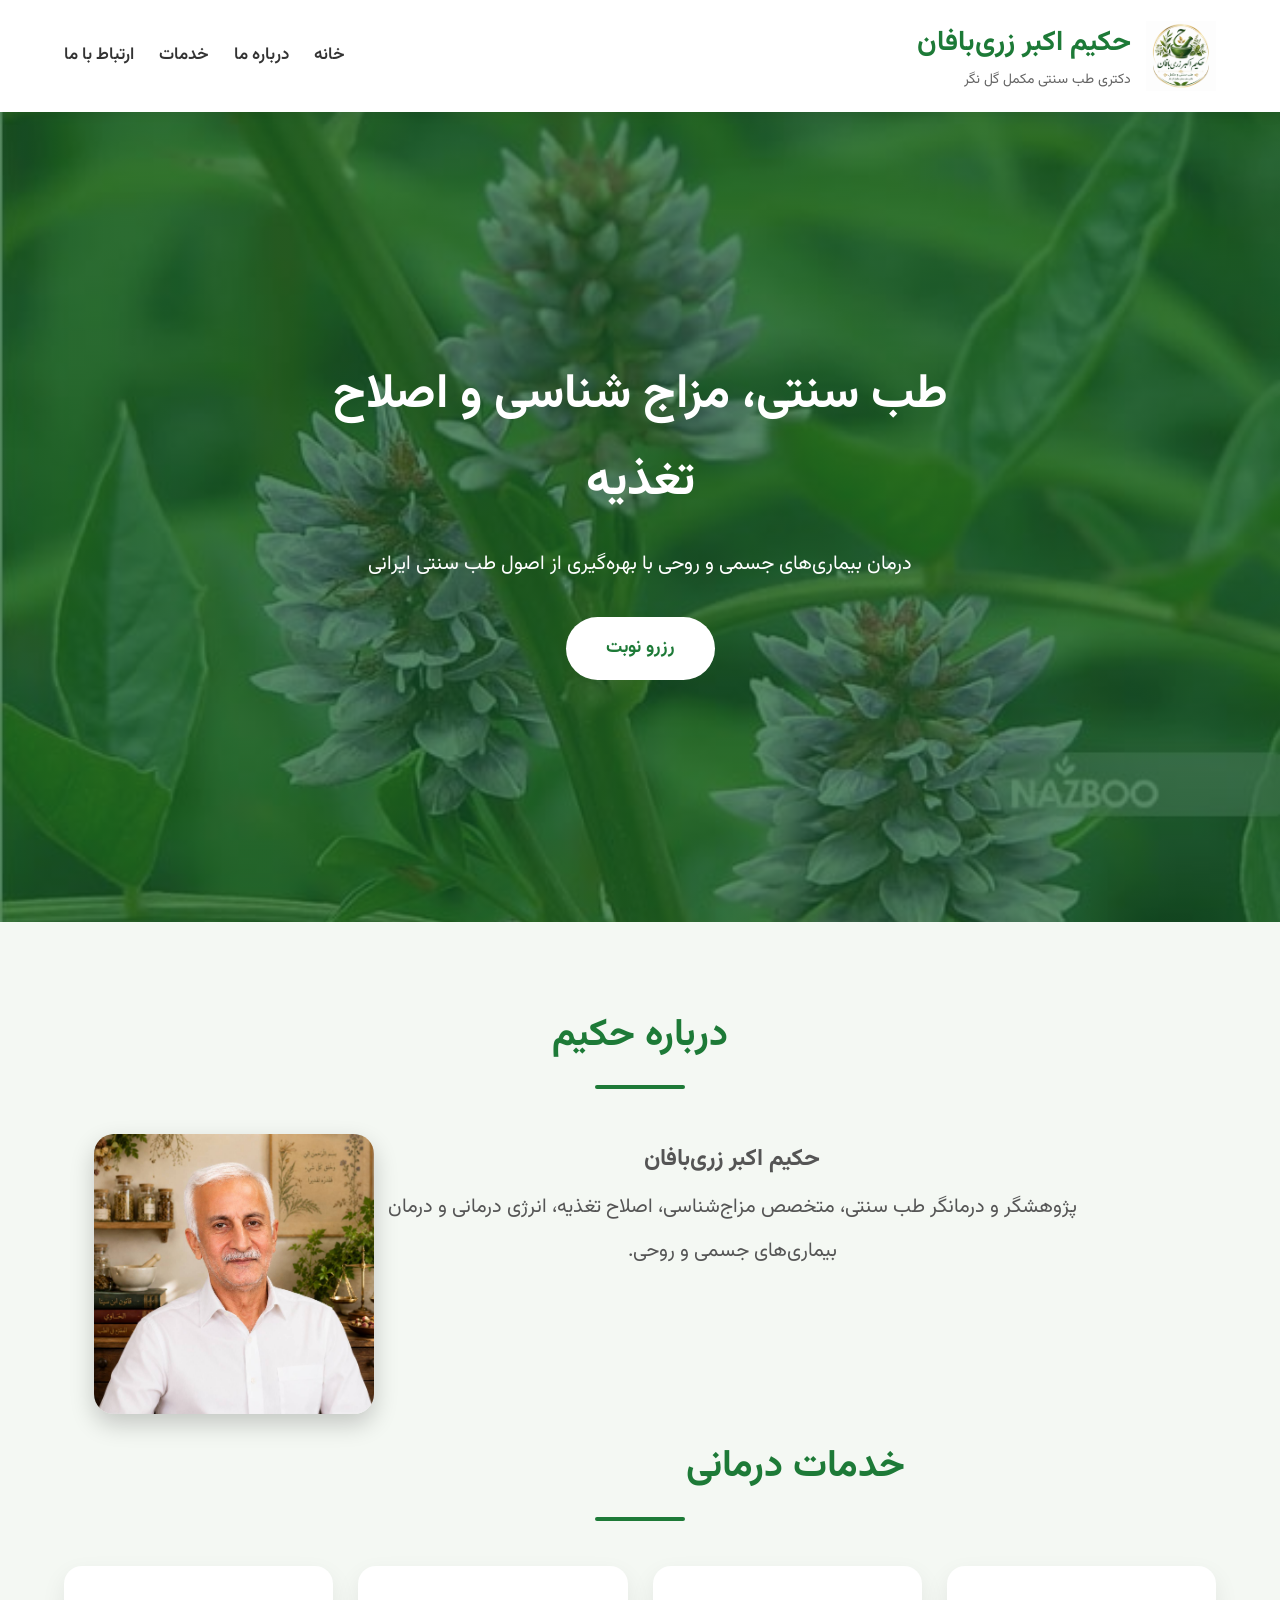
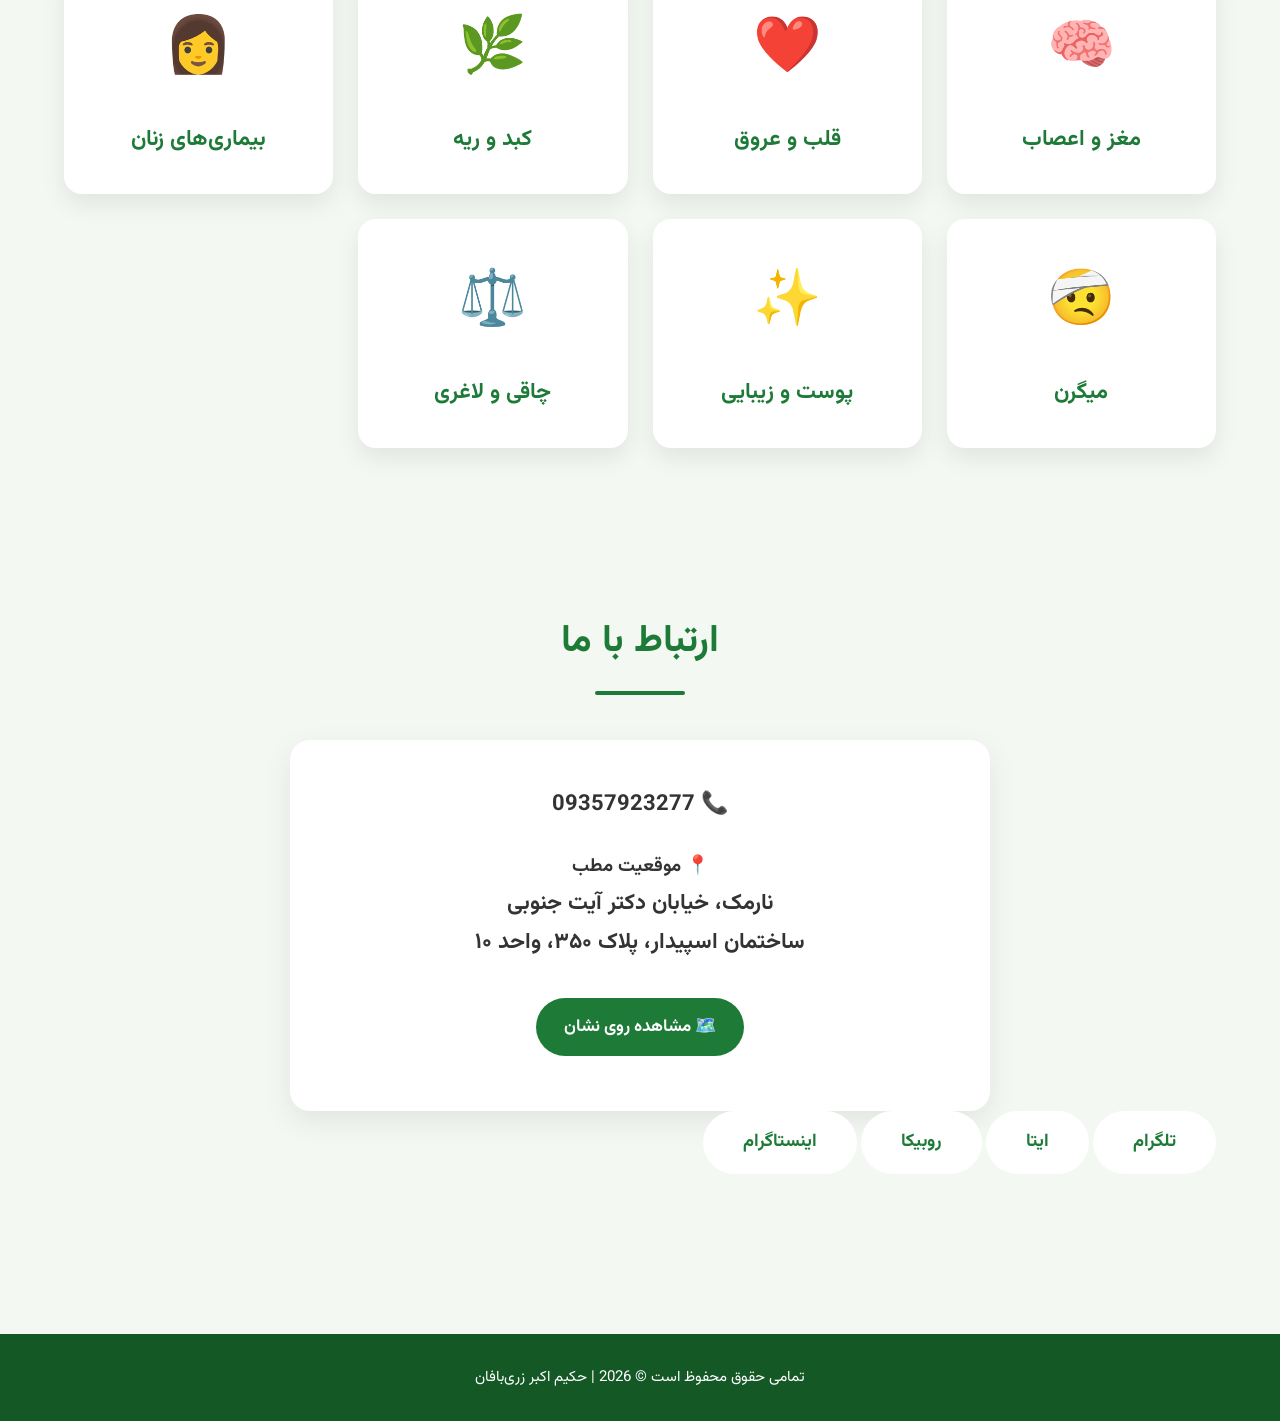
==== index.html @ d3052e0f "Add files via upload" ====
<!DOCTYPE html>
<html lang="fa" dir="rtl">

<head>
    <meta charset="UTF-8">
    <meta name="viewport" content="width=device-width, initial-scale=1.0">

    <title>حکیم اکبر زری‌بافان | طب سنتی</title>

    <meta name="description" content="وب‌سایت رسمی حکیم اکبر زری‌بافان - طب سنتی، مزاج شناسی، اصلاح تغذیه و درمان بیماری‌ها">

    <link rel="stylesheet" href="style.css">

    <link rel="preconnect" href="https://fonts.googleapis.com">
    <link rel="preconnect" href="https://fonts.gstatic.com" crossorigin>

    <link href="https://fonts.googleapis.com/css2?family=Vazirmatn:wght@300;400;500;700;900&display=swap" rel="stylesheet">
</head>

<body>

<header>

<div class="container">

<div class="logo">

<img src="images/logo.png" alt="لوگوی حکیم اکبر زری‌بافان" class="logo-img">


<div>

<h1>حکیم اکبر زری‌بافان</h1>

<p>دکتری طب سنتی مکمل گل نگر</p>

</div>

</div>

<nav>

<a href="#home">خانه</a>

<a href="#about">درباره ما</a>

<a href="#services">خدمات</a>

<a href="#contact">ارتباط با ما</a>

</nav>

</div>

</header>

<section class="hero" id="home">

<div class="hero-content">

<h2>طب سنتی، مزاج شناسی و اصلاح تغذیه</h2>

<p>

درمان بیماری‌های جسمی و روحی با بهره‌گیری از اصول طب سنتی ایرانی

</p>

<a href="#contact" class="btn">


رزرو نوبت

</a>

</div>

</section>

<section id="about">

<div class="container">

<h2 class="title">

درباره حکیم

</h2>

<div class="about-content">

<img src="images/doctor.png" alt="حکیم اکبر زری‌بافان" class="doctor-image">

<div class="about-text">

<h3>حکیم اکبر زری‌بافان</h3>

<p>
پژوهشگر و درمانگر طب سنتی،
متخصص مزاج‌شناسی، اصلاح تغذیه،
انرژی درمانی و درمان بیماری‌های جسمی و روحی.
</p>

</div>

</div>

</div>

</section>

<section id="services">

<div class="container">

<h2 class="title">

خدمات درمانی

</h2>

<div class="services">

<div class="card">
🧠
<h3>مغز و اعصاب</h3>
</div>

<div class="card">
❤️
<h3>قلب و عروق</h3>
</div>

<div class="card">
🌿
<h3>کبد و ریه</h3>
</div>

<div class="card">
👩
<h3>بیماری‌های زنان</h3>
</div>

<div class="card">
🤕
<h3>میگرن</h3>
</div>

<div class="card">
✨
<h3>پوست و زیبایی</h3>
</div>

<div class="card">
⚖️
<h3>چاقی و لاغری</h3>
</div>



</section>

<section id="contact">

<div class="container">

<h2 class="title">

ارتباط با ما

</h2>

<div class="contact-box">

<p>📞 09357923277</p>

    <h3>📍 موقعیت مطب</h3>

    <p>
        نارمک، خیابان دکتر آیت جنوبی<br>
        ساختمان اسپیدار، پلاک ۳۵۰، واحد ۱۰
    </p>

    <a href="https://nshn.ir/85sbvktNIxprfZ"
       target="_blank"
       class="btn">
       🗺️ مشاهده روی نشان
    </a>
</div>

<a href="https://t.me/tebeaemea" target="_blank" class="btn">تلگرام</a>

<a href="https://eitaa.com/hakim_iranii" target="_blank" class="btn">ایتا</a>

<a href="https://rubika.ir/hakim_iranii" target="_blank" class="btn">روبیکا</a>

<a href="https://instagram.com/hakim_iranii" target="_blank" class="btn">اینستاگرام</a>

</div>

</div>

</section>

<footer>

تمامی حقوق این وب‌سایت متعلق به حکیم اکبر زری‌بافان © 2026

</footer>

<script src="script.js"></script>

</body>

</html>
---- style.css ----
/* ==========================
   حکیم اکبر زری‌بافان
   بخش ۱ از فایل style.css
========================== */

*{
    margin:0;
    padding:0;
    box-sizing:border-box;
    scroll-behavior:smooth;
}

body{
    font-family:'Vazirmatn',sans-serif;
    background:#f4f8f3;
    color:#333;
    line-height:1.8;
}

.container{
    width:90%;
    max-width:1200px;
    margin:auto;
}

/* ===== هدر ===== */

header{
    width:100%;
    background:#ffffff;
    position:sticky;
    top:0;
    z-index:999;
    box-shadow:0 3px 12px rgba(0,0,0,.08);
}

header .container{
    display:flex;
    justify-content:space-between;
    align-items:center;
    padding:18px 0;
}

.logo{
    display:flex;
    align-items:center;
    gap:15px;
}

.logo img{
    width:70px;
    height:70px;
    object-fit:contain;
}

.logo h1{
    color:#1d7a37;
    font-size:28px;
}

.logo p{
    color:#666;
    font-size:14px;
}

/* ===== منو ===== */

nav{
    display:flex;
    gap:25px;
}

nav a{
    text-decoration:none;
    color:#333;
    font-size:17px;
    transition:.3s;
    font-weight:600;
}

nav a:hover{
    color:#1d7a37;
}

/* ===== صفحه اول ===== */

.hero{
    height:90vh;
    background:linear-gradient(rgba(18,88,40,.70),rgba(18,88,40,.70)),
    url(images/hero.jpg);
    background-size:cover;
    background-position:center;
    display:flex;
    align-items:center;
    justify-content:center;
    text-align:center;
    color:white;
}

.hero-content{
    max-width:700px;
}

.hero h2{
    font-size:48px;
    margin-bottom:20px;
}

.hero p{
    font-size:20px;
    margin-bottom:35px;
}

.btn{
    display:inline-block;
    padding:15px 40px;
    background:#ffffff;
    color:#1d7a37;
    border-radius:50px;
    text-decoration:none;
    font-size:18px;
    font-weight:bold;
    transition:.3s;
}

.btn:hover{
    background:#dff4e5;
    transform:translateY(-3px);
}
/* ==========================
   بخش درباره ما
========================== */

section{
    padding:80px 0;
}

.title{
    text-align:center;
    font-size:38px;
    color:#1d7a37;
    margin-bottom:45px;
    position:relative;
}

.title::after{
    content:"";
    width:90px;
    height:4px;
    background:#1d7a37;
    display:block;
    margin:15px auto;
    border-radius:5px;
}

.about-text{
    max-width:900px;
    margin:auto;
    text-align:center;
    font-size:20px;
    color:#555;
    line-height:2.2;
}

/* ==========================
   خدمات
========================== */

.services{

display:grid;

grid-template-columns:repeat(auto-fit,minmax(220px,1fr));

gap:25px;

margin-top:40px;

}

.card{

background:#fff;

border-radius:18px;

padding:35px;

text-align:center;

box-shadow:0 10px 25px rgba(0,0,0,.08);

transition:.35s;

cursor:pointer;

}

.card:hover{

transform:translateY(-10px);

box-shadow:0 15px 35px rgba(0,0,0,.15);

}

.card{

font-size:55px;

}

.card h3{

margin-top:20px;

color:#1d7a37;

font-size:22px;

}

.card p{

margin-top:10px;

color:#666;

font-size:15px;

}

/* ==========================
   ارتباط با ما
========================== */

.contact-box{

background:white;

padding:45px;

border-radius:20px;

box-shadow:0 10px 30px rgba(0,0,0,.08);

text-align:center;

max-width:700px;

margin:auto;

}

.contact-box p{

font-size:22px;

margin-bottom:25px;

font-weight:bold;

}

.contact-box a{

display:inline-block;

margin:10px;

padding:14px 28px;

background:#1d7a37;

color:white;

text-decoration:none;

border-radius:40px;

transition:.3s;

font-size:17px;

}

.contact-box a:hover{

background:#145826;

transform:scale(1.05);

}

/* ==========================
   فوتر
========================== */

footer{

background:#145826;

color:white;

text-align:center;

padding:30px;

margin-top:80px;

font-size:15px;

}
/* =======================================
   واکنش‌گرایی (Responsive)
======================================= */

@media(max-width:992px){

header .container{

flex-direction:column;

gap:20px;

}

nav{

flex-wrap:wrap;

justify-content:center;

}

.hero h2{

font-size:38px;

}

.hero p{

font-size:18px;

}

.services{

grid-template-columns:repeat(2,1fr);

}

}

@media(max-width:768px){

.hero{

height:75vh;

padding:30px;

}

.hero h2{

font-size:30px;

}

.hero p{

font-size:16px;

}

.logo{

flex-direction:column;

text-align:center;

}

.services{

grid-template-columns:1fr;

}

.contact-box{

padding:25px;

}

.contact-box a{

display:block;

margin:12px auto;

width:220px;

}

}

@media(max-width:480px){

.title{

font-size:28px;

}

.about-text{

font-size:17px;

}

.hero h2{

font-size:25px;

}

.btn{

padding:12px 28px;

font-size:16px;

}

}

/* =======================================
   اسکرول بار
======================================= */

::-webkit-scrollbar{

width:10px;

}

::-webkit-scrollbar-track{

background:#eef5ec;

}

::-webkit-scrollbar-thumb{

background:#2b8b4d;

border-radius:50px;

}

::-webkit-scrollbar-thumb:hover{

background:#1d6b3a;

}

/* =======================================
   انیمیشن‌ها
======================================= */

.card,
.contact-box,
.about-text{

animation:fadeUp .9s ease;

}

@keyframes fadeUp{

0%{

opacity:0;

transform:translateY(40px);

}

100%{

opacity:1;

transform:translateY(0);

}

}

/* =======================================
   افکت دکمه‌ها
======================================= */

.btn,
.contact-box a{

transition:all .35s ease;

}

.btn:hover{

box-shadow:0 12px 30px rgba(29,122,55,.35);

}

.contact-box a:hover{

box-shadow:0 10px 25px rgba(29,122,55,.30);

}

/* =======================================
   پایان بخش ۳
======================================= */

/* =========================================
   بخش ۴ - پایان فایل style.css
========================================= */

/* دکمه شناور تماس */

.floating-buttons{
    position:fixed;
    left:25px;
    bottom:25px;
    display:flex;
    flex-direction:column;
    gap:12px;
    z-index:999;
}

.floating-buttons a{
    width:58px;
    height:58px;
    border-radius:50%;
    background:#1d7a37;
    color:#fff;
    display:flex;
    align-items:center;
    justify-content:center;
    text-decoration:none;
    font-size:24px;
    box-shadow:0 10px 25px rgba(0,0,0,.2);
    transition:.3s;
}

.floating-buttons a:hover{
    transform:scale(1.12);
    background:#145826;
}

/* خط جداکننده */

hr{
    border:none;
    height:1px;
    background:#ddd;
    margin:50px 0;
}

/* انتخاب متن */

::selection{
    background:#2e8b57;
    color:white;
}

/* فوکوس فرم‌ها */

input:focus,
textarea:focus{
    outline:none;
    border-color:#2e8b57;
    box-shadow:0 0 10px rgba(46,139,87,.25);
}

/* انیمیشن */

@keyframes pulse{

0%{
transform:scale(1);
}

50%{
transform:scale(1.08);
}

100%{
transform:scale(1);
}

}

.btn{
    animation:pulse 3s infinite;
}

/* پایان فایل */

html{
    overflow-x:hidden;
}

body{
    overflow-x:hidden;
}

.doctor-image{
    width:280px;
    border-radius:20px;
    float:left;
    margin-left:30px;
    margin-bottom:20px;
    box-shadow:0 10px 25px rgba(0,0,0,.2);
}

.location-box{
    background:#fff;
    padding:25px;
    border-radius:18px;
    box-shadow:0 8px 20px rgba(0,0,0,.08);
    text-align:center;
    margin-top:25px;
}

.location-box h3{
    color:#1d7a37;
    margin-bottom:15px;
}

.location-box p{
    line-height:2;
    color:#555;
}
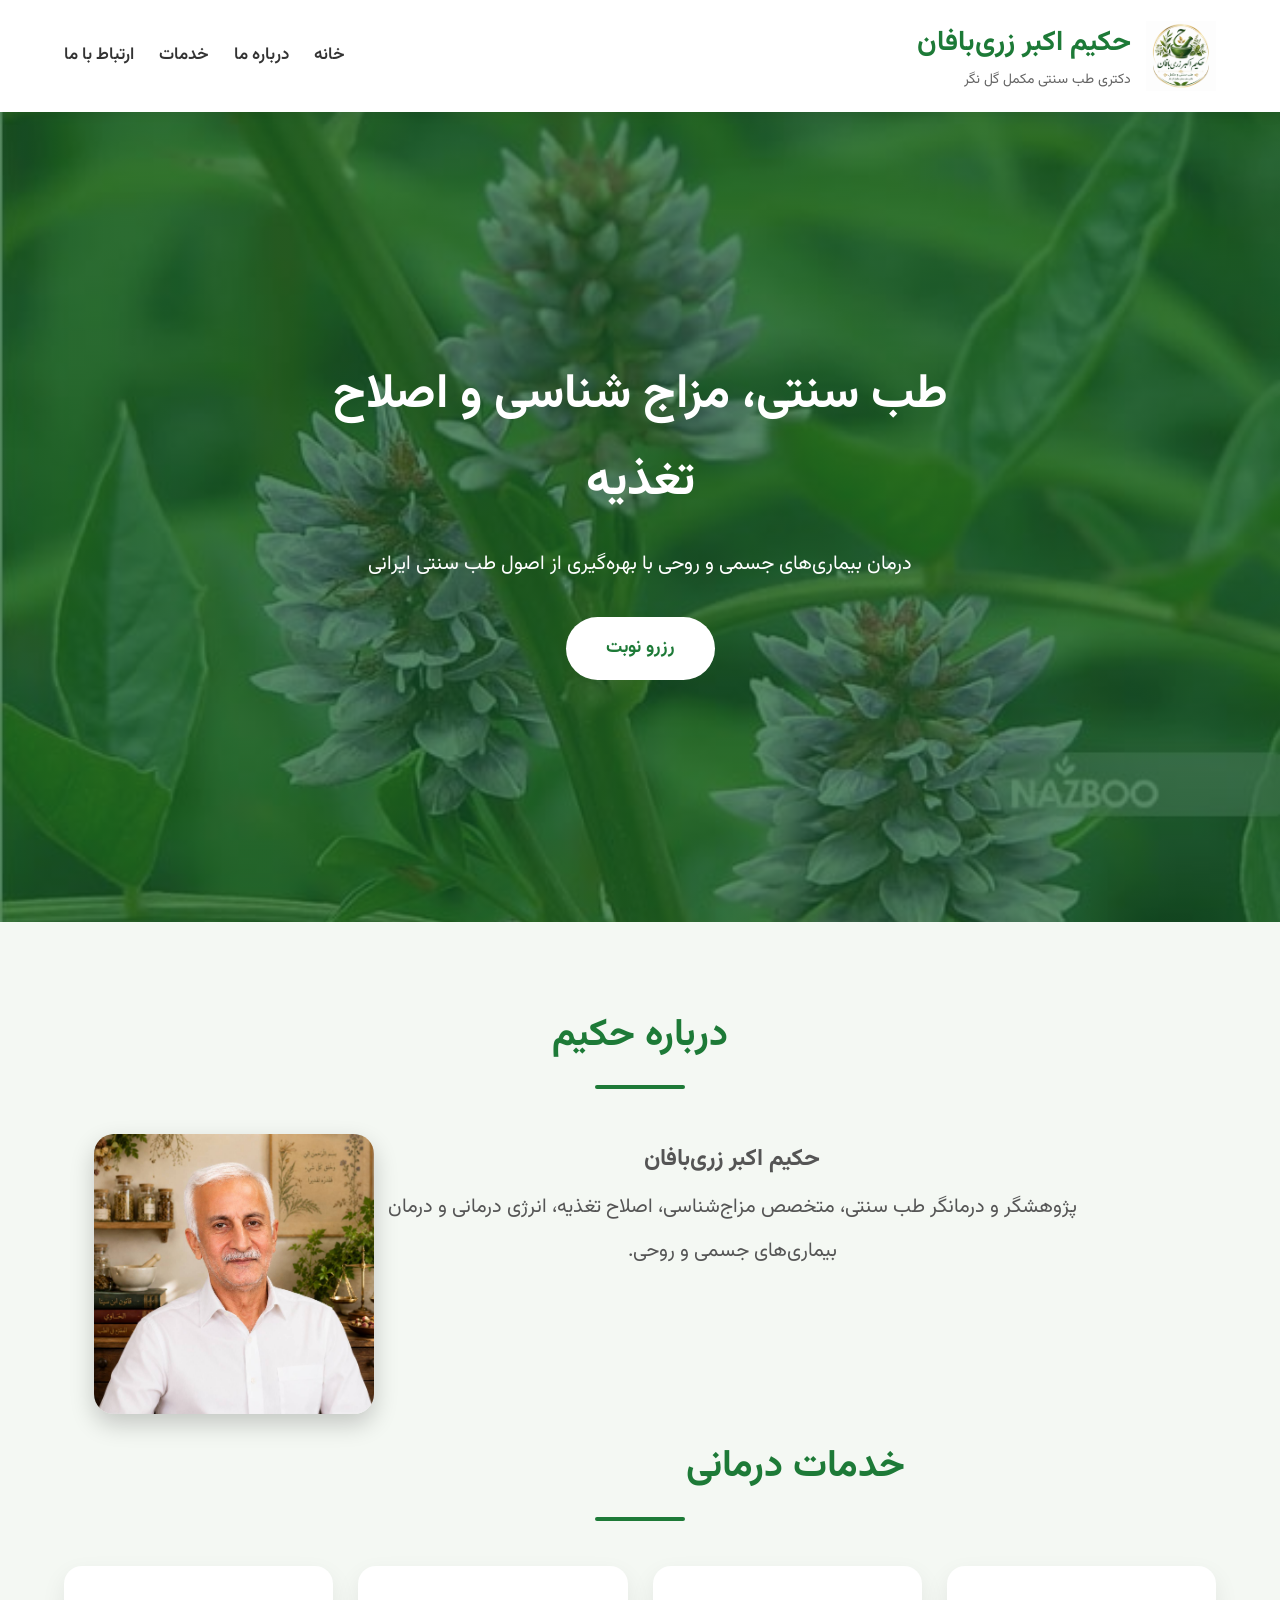
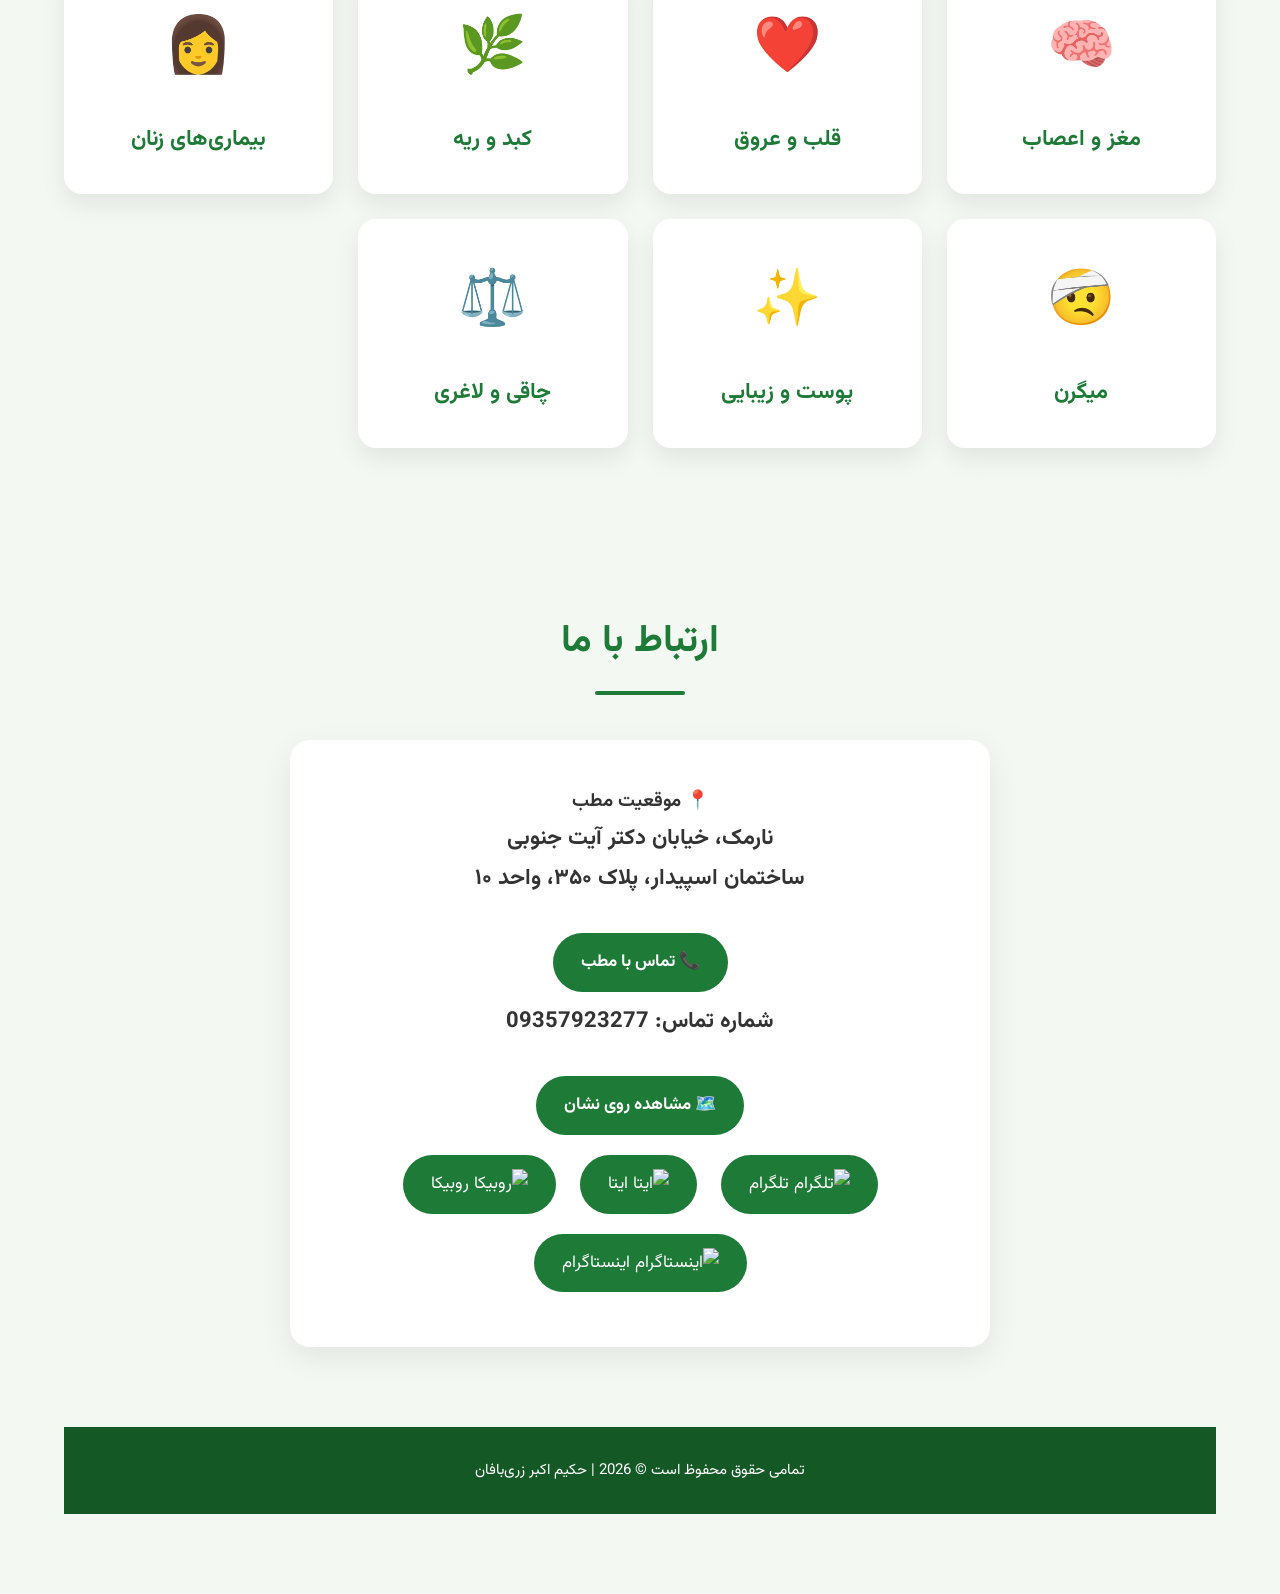
==== commit 4ed973e6: "Add files via upload" ====
--- a/index.html
+++ b/index.html
@@ -155,8 +155,10 @@
 ⚖️
 <h3>چاقی و لاغری</h3>
 </div>
-
-
+</div>
+</div>
+
+</section>
 
 </section>
 
@@ -172,35 +174,56 @@
 
 <div class="contact-box">
 
-<p>📞 09357923277</p>
-
-    <h3>📍 موقعیت مطب</h3>
-
-    <p>
-        نارمک، خیابان دکتر آیت جنوبی<br>
-        ساختمان اسپیدار، پلاک ۳۵۰، واحد ۱۰
-    </p>
-
-    <a href="https://nshn.ir/85sbvktNIxprfZ"
-       target="_blank"
-       class="btn">
-       🗺️ مشاهده روی نشان
-    </a>
-</div>
-
-<a href="https://t.me/tebeaemea" target="_blank" class="btn">تلگرام</a>
-
-<a href="https://eitaa.com/hakim_iranii" target="_blank" class="btn">ایتا</a>
-
-<a href="https://rubika.ir/hakim_iranii" target="_blank" class="btn">روبیکا</a>
-
-<a href="https://instagram.com/hakim_iranii" target="_blank" class="btn">اینستاگرام</a>
-
-</div>
-
-</div>
-
-</section>
+
+
+<h3>📍 موقعیت مطب</h3>
+
+<p>
+    نارمک، خیابان دکتر آیت جنوبی<br>
+    ساختمان اسپیدار، پلاک ۳۵۰، واحد ۱۰
+</p>
+
+<a href="tel:09357923277" class="btn">
+📞 تماس با مطب
+</a>
+
+<p>شماره تماس: 09357923277</p>
+
+<a href="https://nshn.ir/85sbvktNIxprfZ"
+   target="_blank"
+   class="btn">
+🗺️ مشاهده روی نشان
+</a>
+
+<div class="social-links">
+<div class="social-links">
+
+<a href="https://t.me/tebeaemea" target="_blank" class="social-card">
+<img src="images/telegram.png" alt="تلگرام">
+<span>تلگرام</span>
+</a>
+
+<a href="https://eitaa.com/hakim_iranii" target="_blank" class="social-card">
+<img src="images/eitaa.png" alt="ایتا">
+<span>ایتا</span>
+</a>
+
+<a href="https://rubika.ir/hakim_iranii" target="_blank" class="social-card">
+<img src="images/rubika.png" alt="روبیکا">
+<span>روبیکا</span>
+</a>
+
+<a href="https://instagram.com/hakim_iranii" target="_blank" class="social-card">
+<img src="images/instagram.png" alt="اینستاگرام">
+<span>اینستاگرام</span>
+</a>
+
+</div>
+
+</div>
+
+</div>
+
 
 <footer>
 
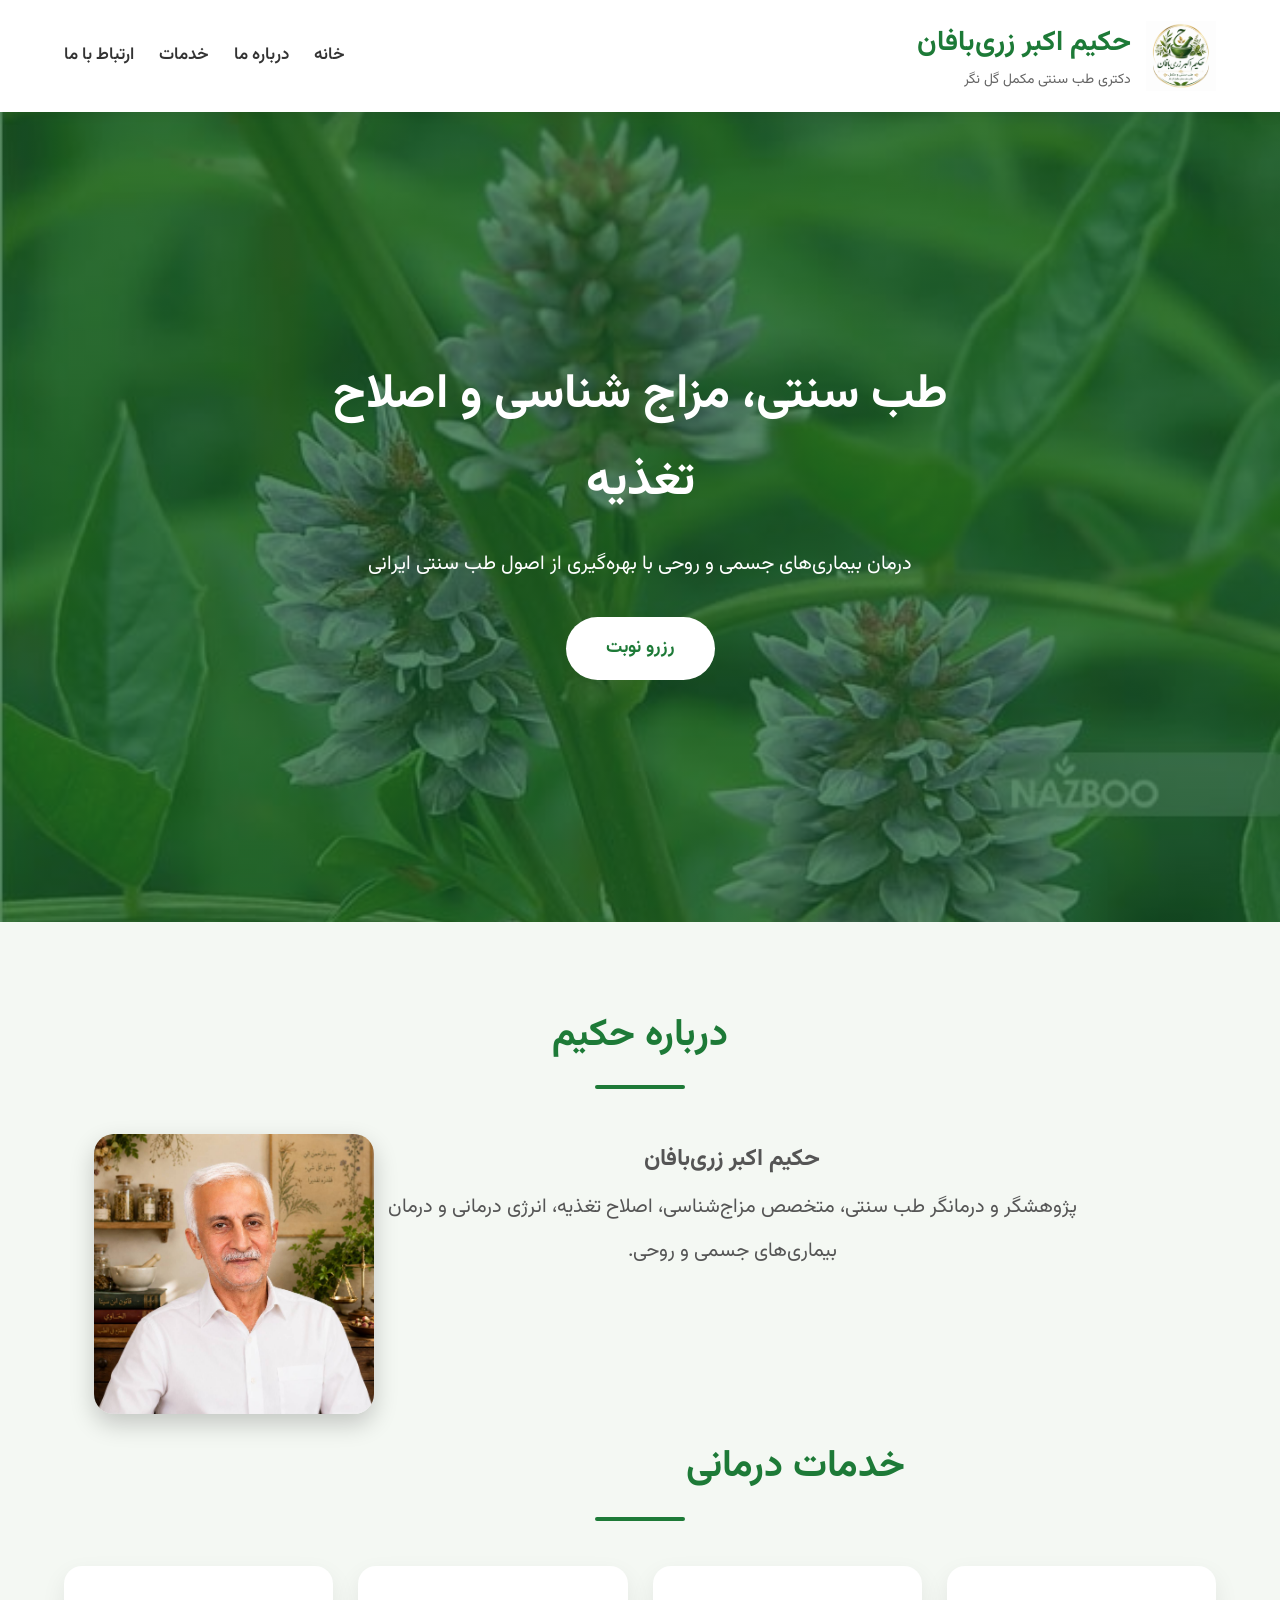
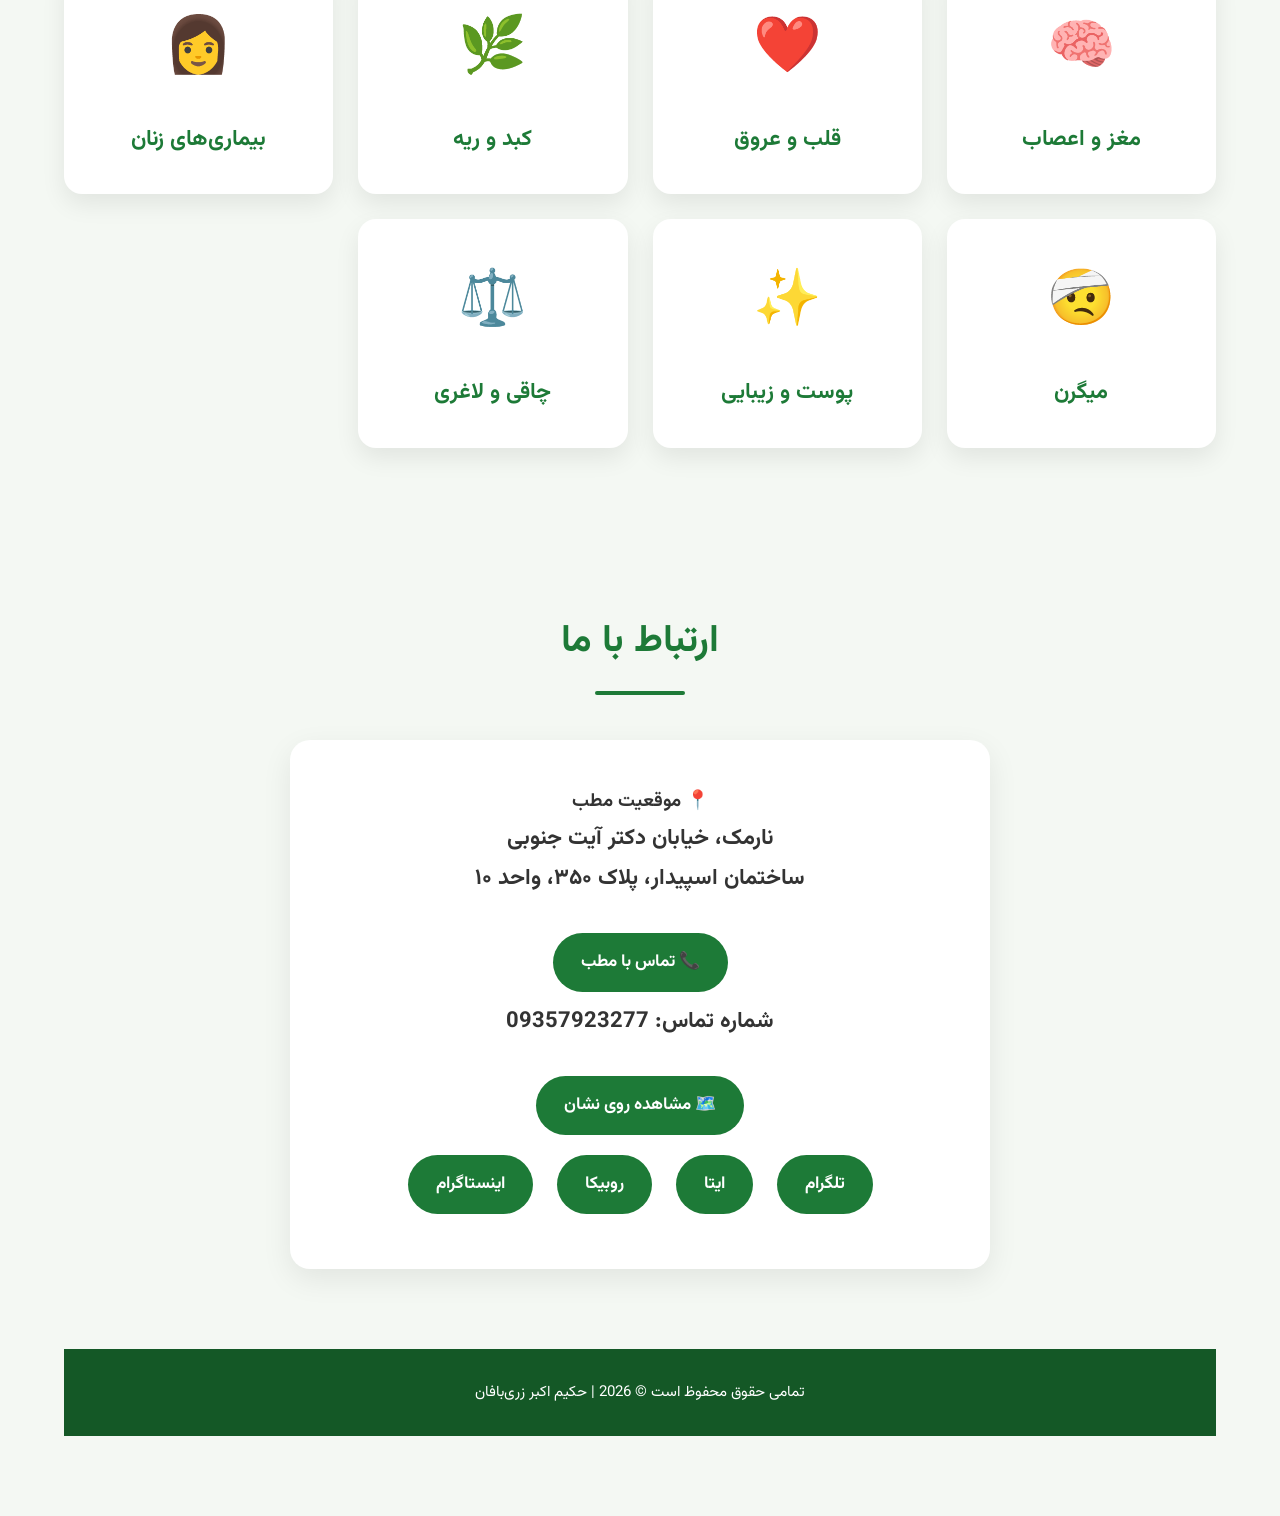
==== commit 2f09e6a0: "Add files via upload" ====
--- a/index.html
+++ b/index.html
@@ -196,29 +196,13 @@
 </a>
 
 <div class="social-links">
-<div class="social-links">
-
-<a href="https://t.me/tebeaemea" target="_blank" class="social-card">
-<img src="images/telegram.png" alt="تلگرام">
-<span>تلگرام</span>
-</a>
-
-<a href="https://eitaa.com/hakim_iranii" target="_blank" class="social-card">
-<img src="images/eitaa.png" alt="ایتا">
-<span>ایتا</span>
-</a>
-
-<a href="https://rubika.ir/hakim_iranii" target="_blank" class="social-card">
-<img src="images/rubika.png" alt="روبیکا">
-<span>روبیکا</span>
-</a>
-
-<a href="https://instagram.com/hakim_iranii" target="_blank" class="social-card">
-<img src="images/instagram.png" alt="اینستاگرام">
-<span>اینستاگرام</span>
-</a>
-
-</div>
+<a href="https://t.me/tebeaemea" target="_blank" class="btn">تلگرام</a>
+
+<a href="https://eitaa.com/hakim_iranii" target="_blank" class="btn">ایتا</a>
+
+<a href="https://rubika.ir/hakim_iranii" target="_blank" class="btn">روبیکا</a>
+
+<a href="https://instagram.com/hakim_iranii" target="_blank" class="btn">اینستاگرام</a>
 
 </div>
 
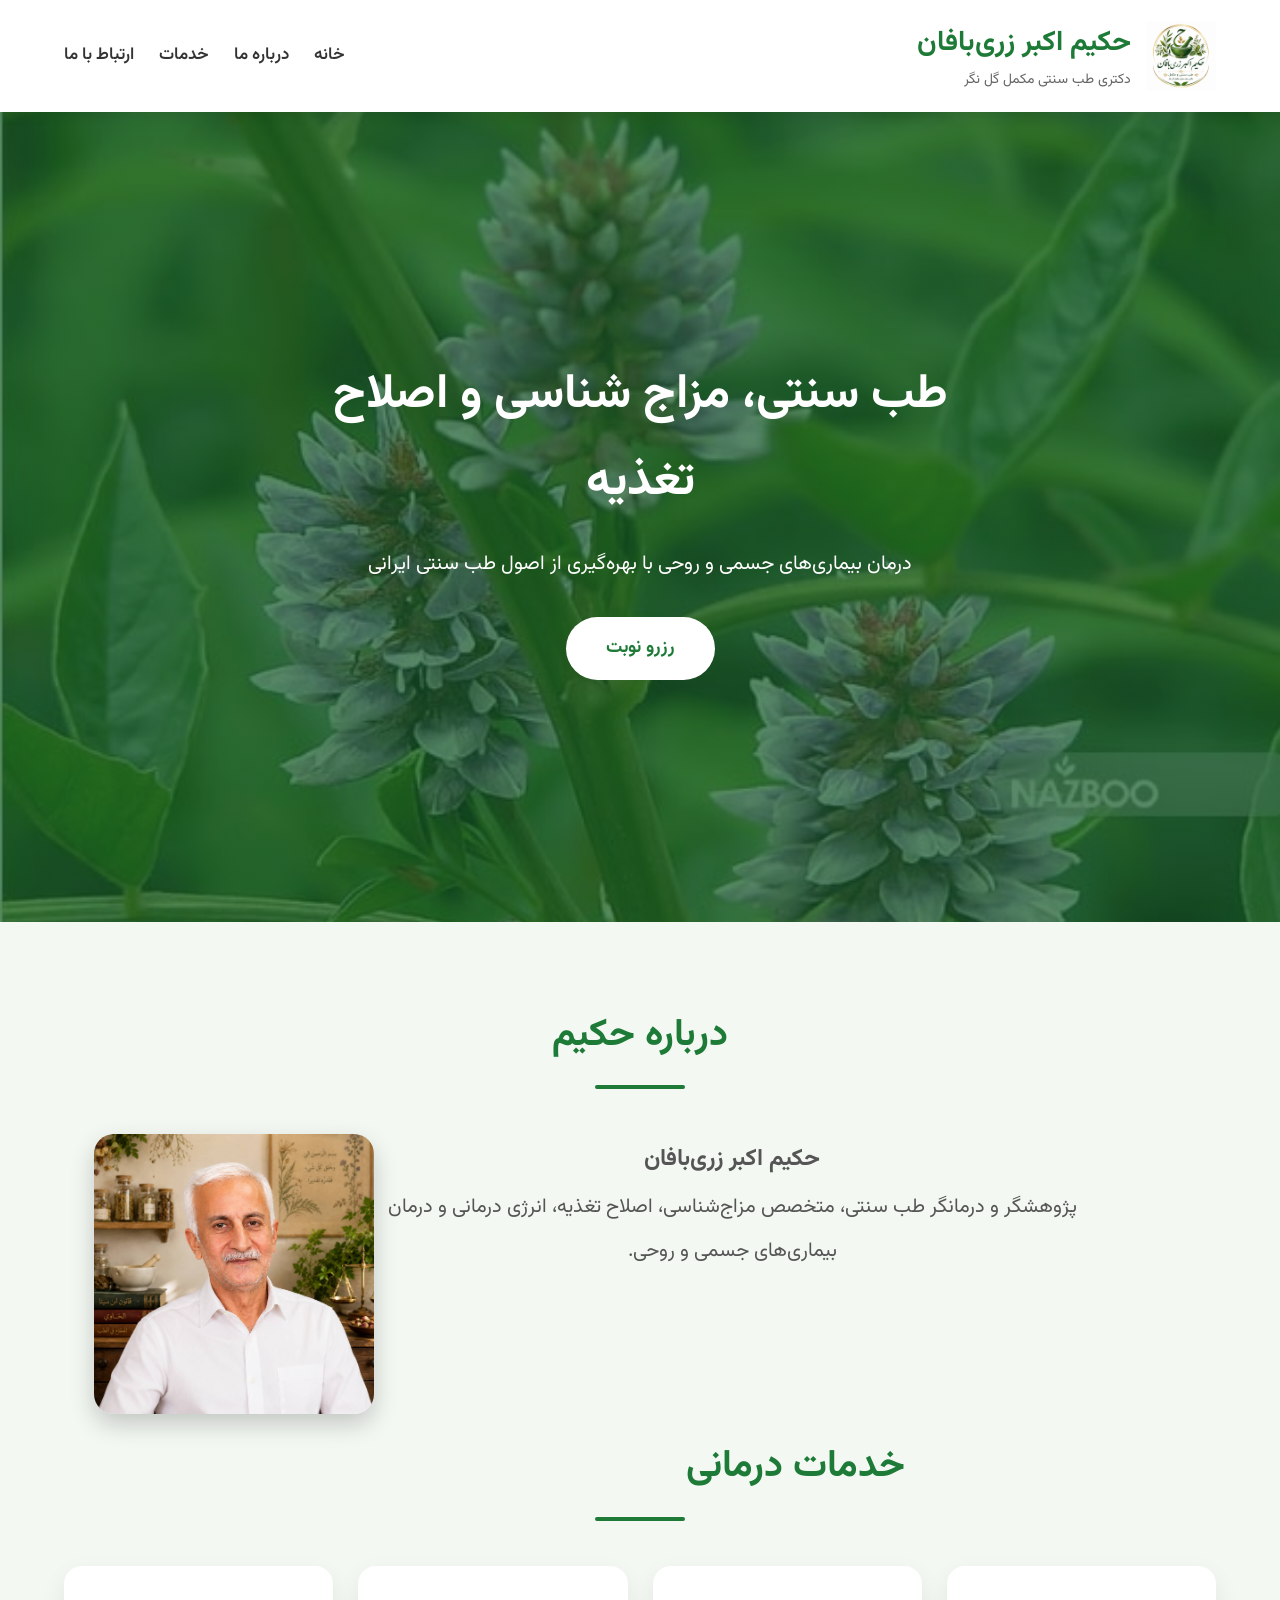
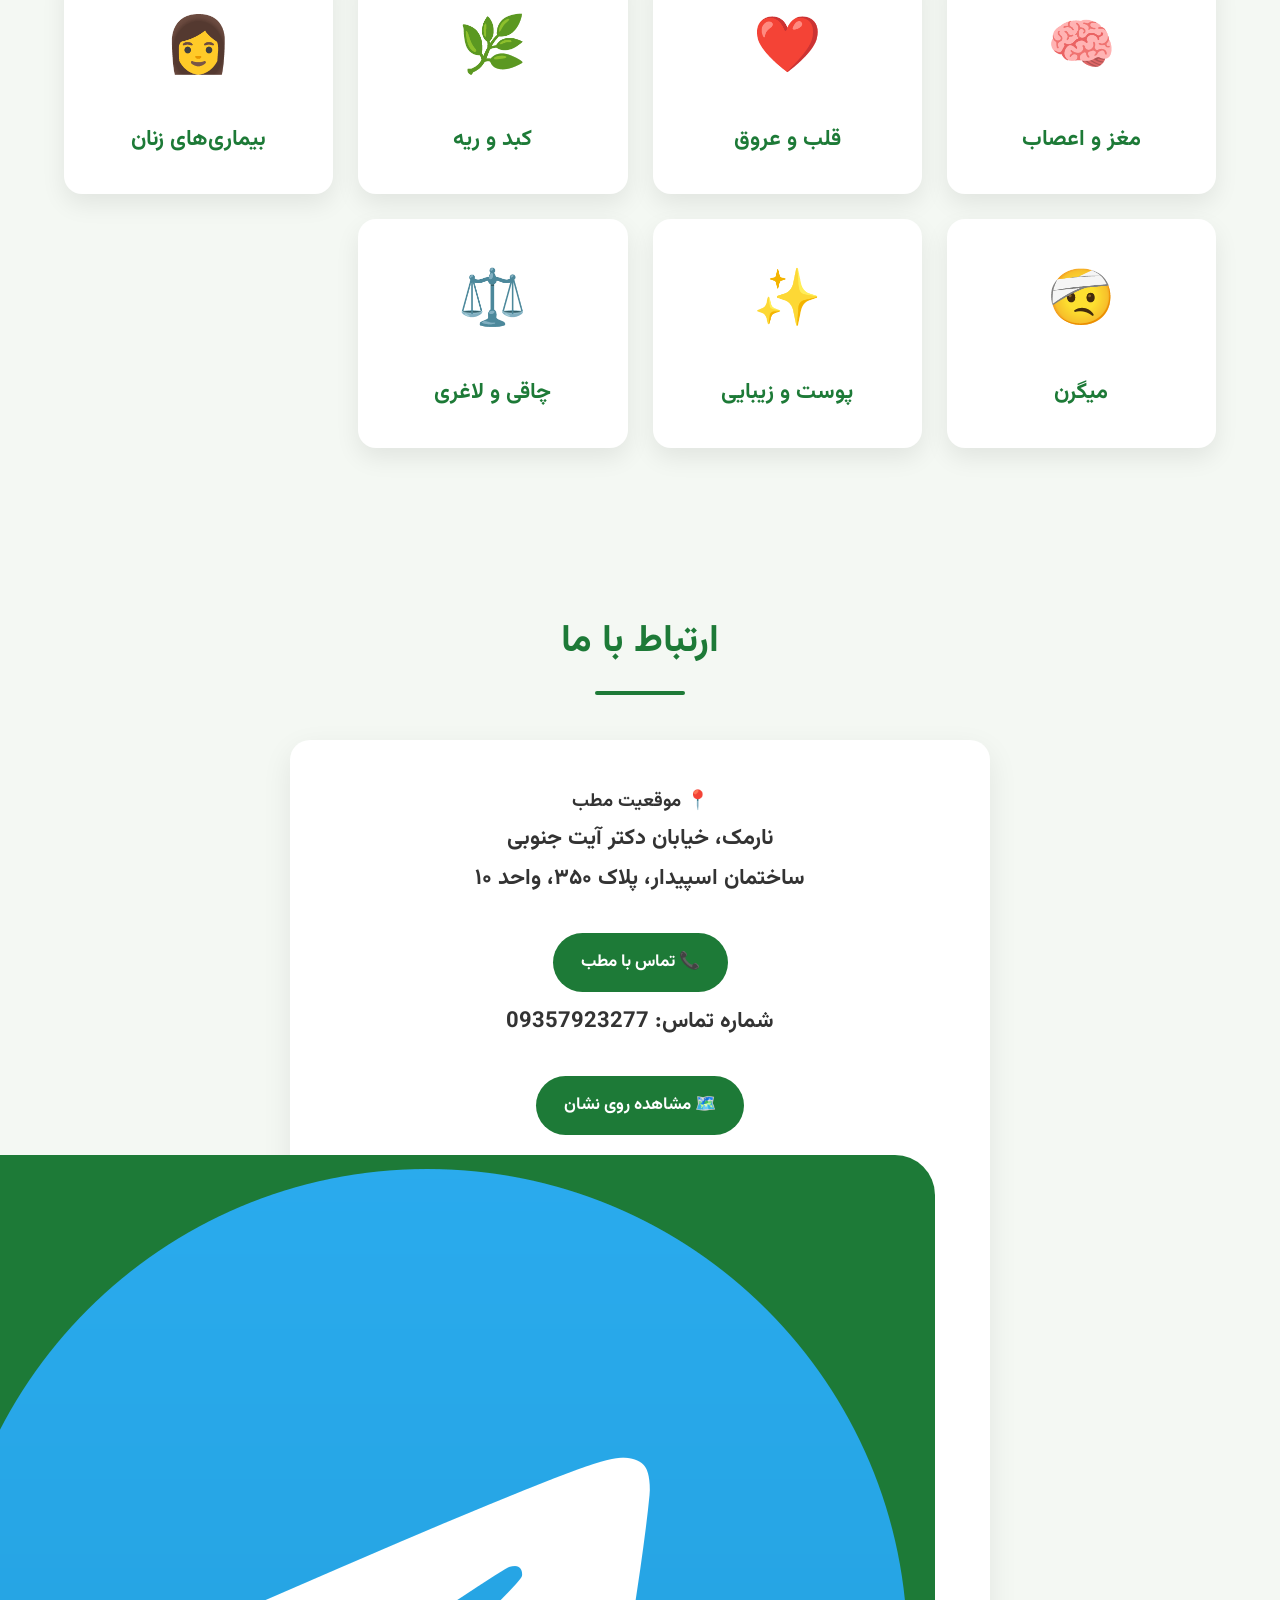
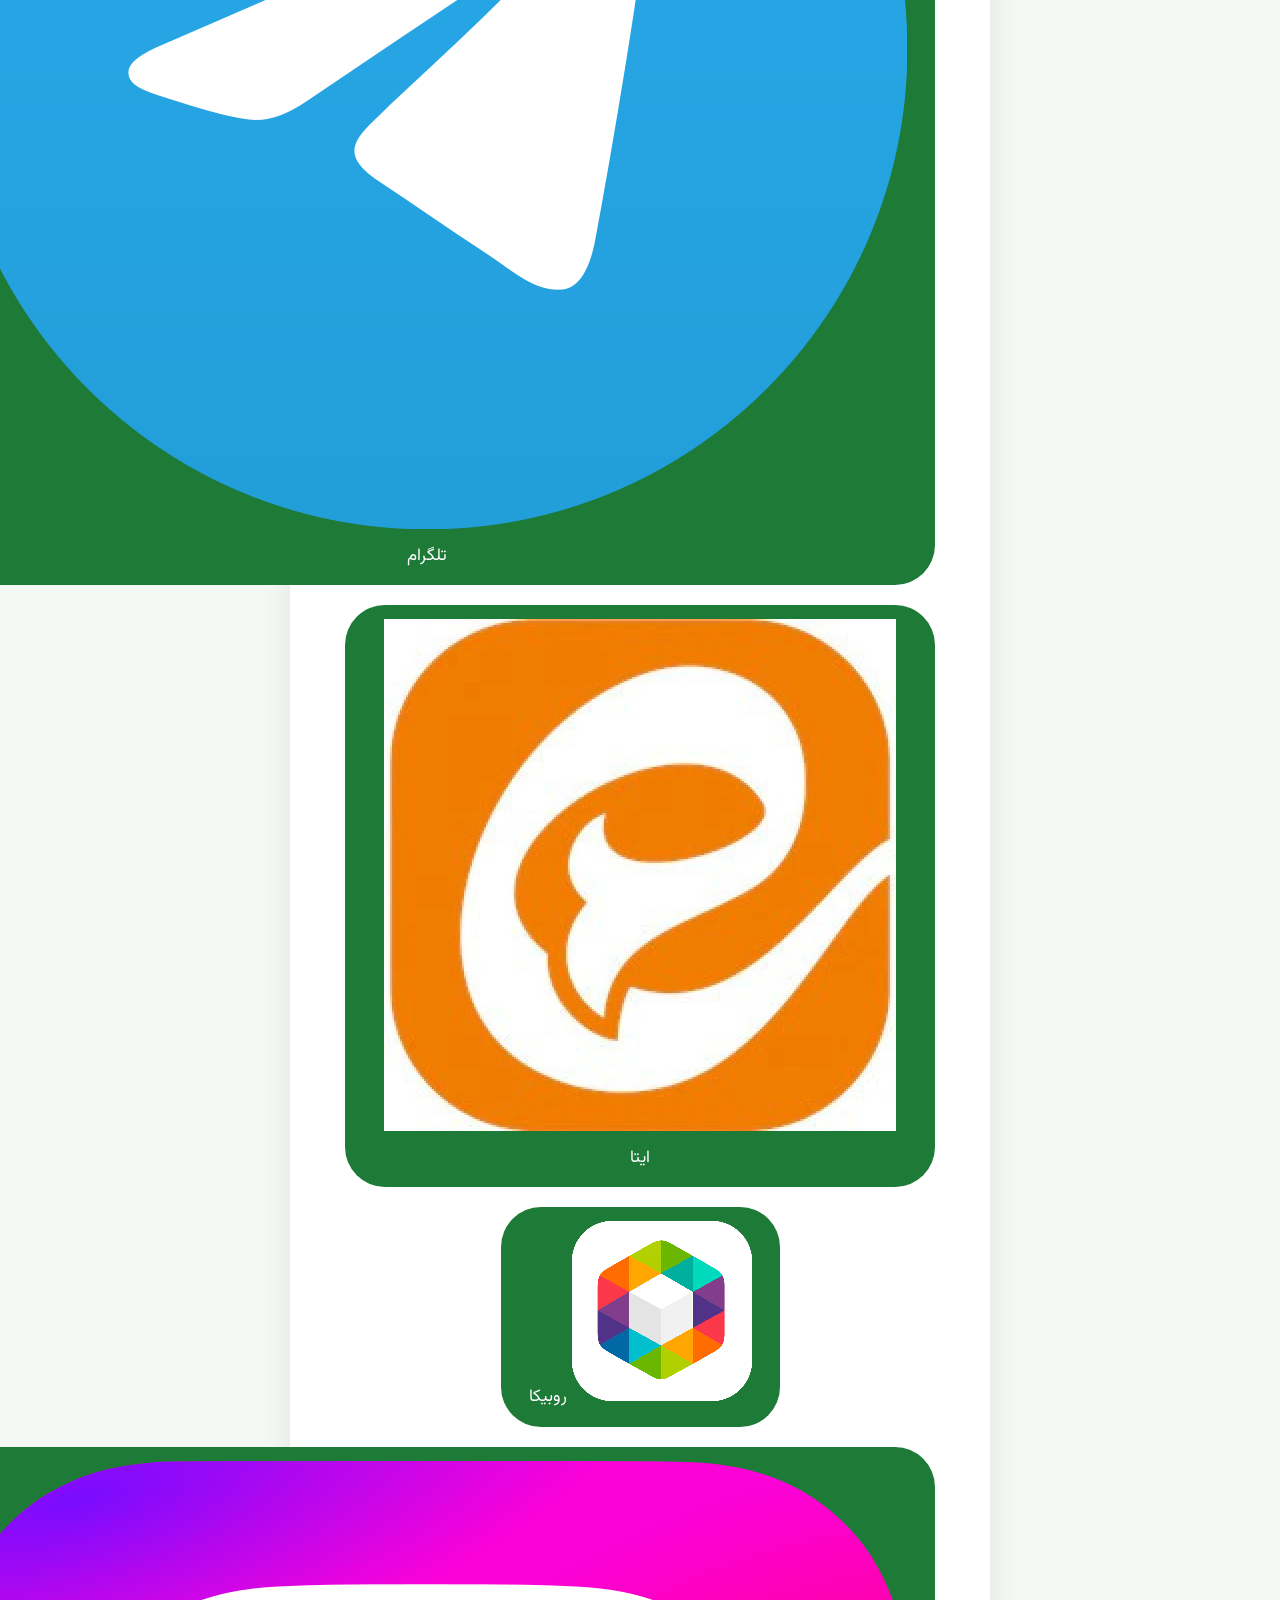
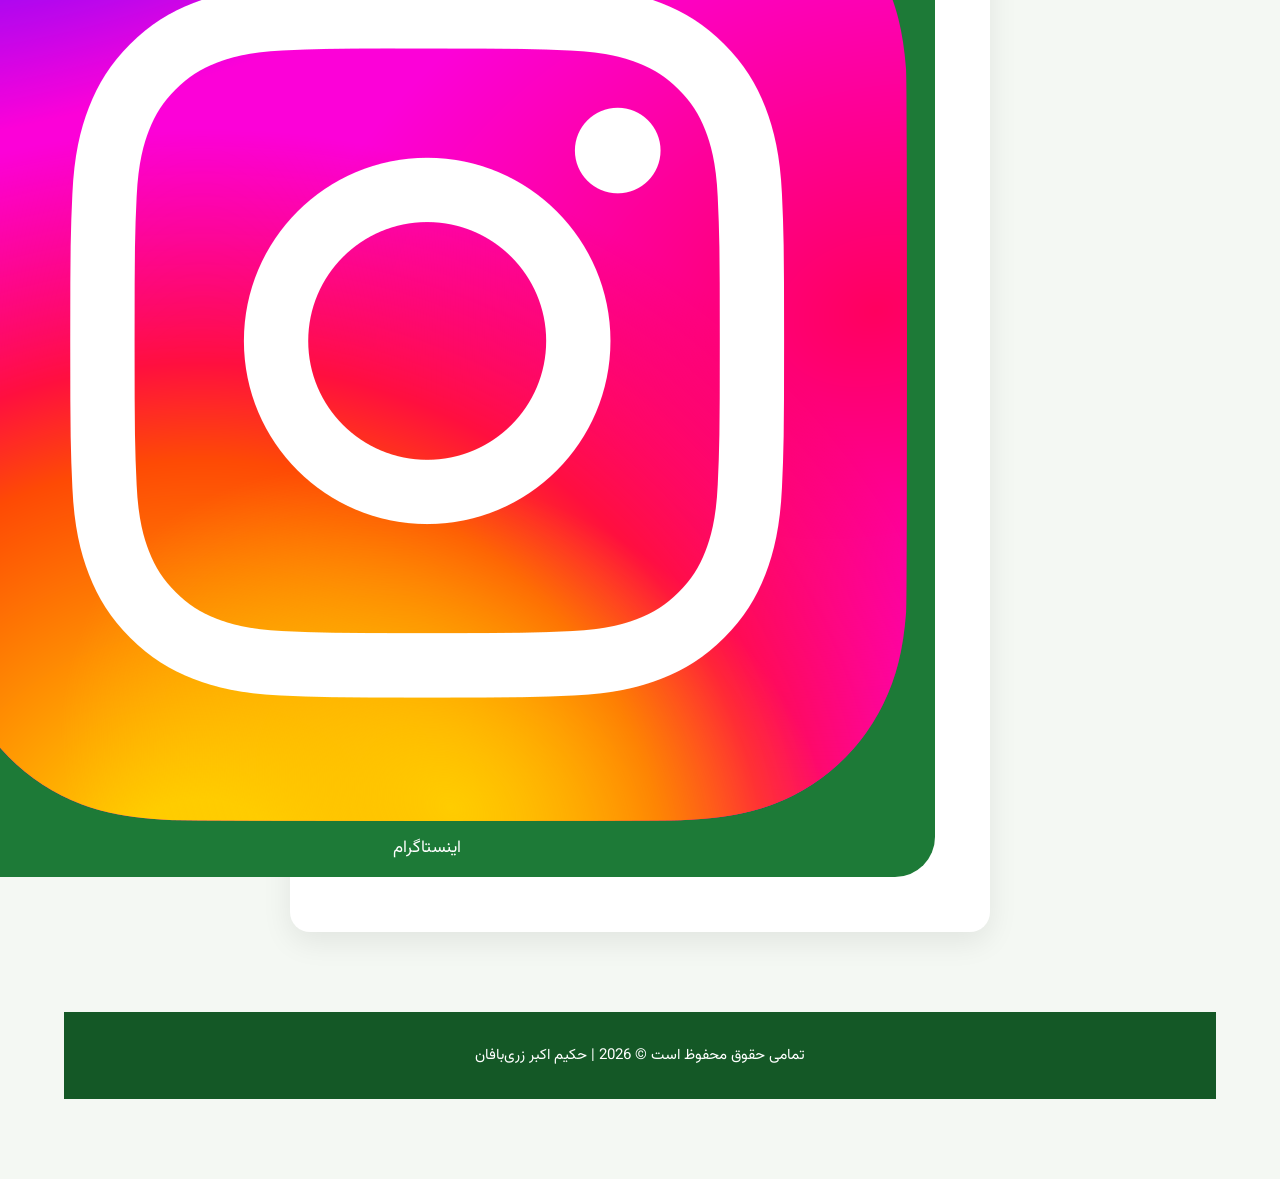
==== commit 11d0ad34: "Add files via upload" ====
--- a/index.html
+++ b/index.html
@@ -196,13 +196,29 @@
 </a>
 
 <div class="social-links">
-<a href="https://t.me/tebeaemea" target="_blank" class="btn">تلگرام</a>
-
-<a href="https://eitaa.com/hakim_iranii" target="_blank" class="btn">ایتا</a>
-
-<a href="https://rubika.ir/hakim_iranii" target="_blank" class="btn">روبیکا</a>
-
-<a href="https://instagram.com/hakim_iranii" target="_blank" class="btn">اینستاگرام</a>
+<div class="social-links">
+
+<a href="https://t.me/tebeaemea" target="_blank" class="social-card">
+<img src="images/telegram.png" alt="تلگرام">
+<span>تلگرام</span>
+</a>
+
+<a href="https://eitaa.com/hakim_iranii" target="_blank" class="social-card">
+<img src="images/eitaa.png" alt="ایتا">
+<span>ایتا</span>
+</a>
+
+<a href="https://rubika.ir/hakim_iranii" target="_blank" class="social-card">
+<img src="images/rubika.png" alt="روبیکا">
+<span>روبیکا</span>
+</a>
+
+<a href="https://instagram.com/hakim_iranii" target="_blank" class="social-card">
+<img src="images/instagram.png" alt="اینستاگرام">
+<span>اینستاگرام</span>
+</a>
+
+</div>
 
 </div>
 
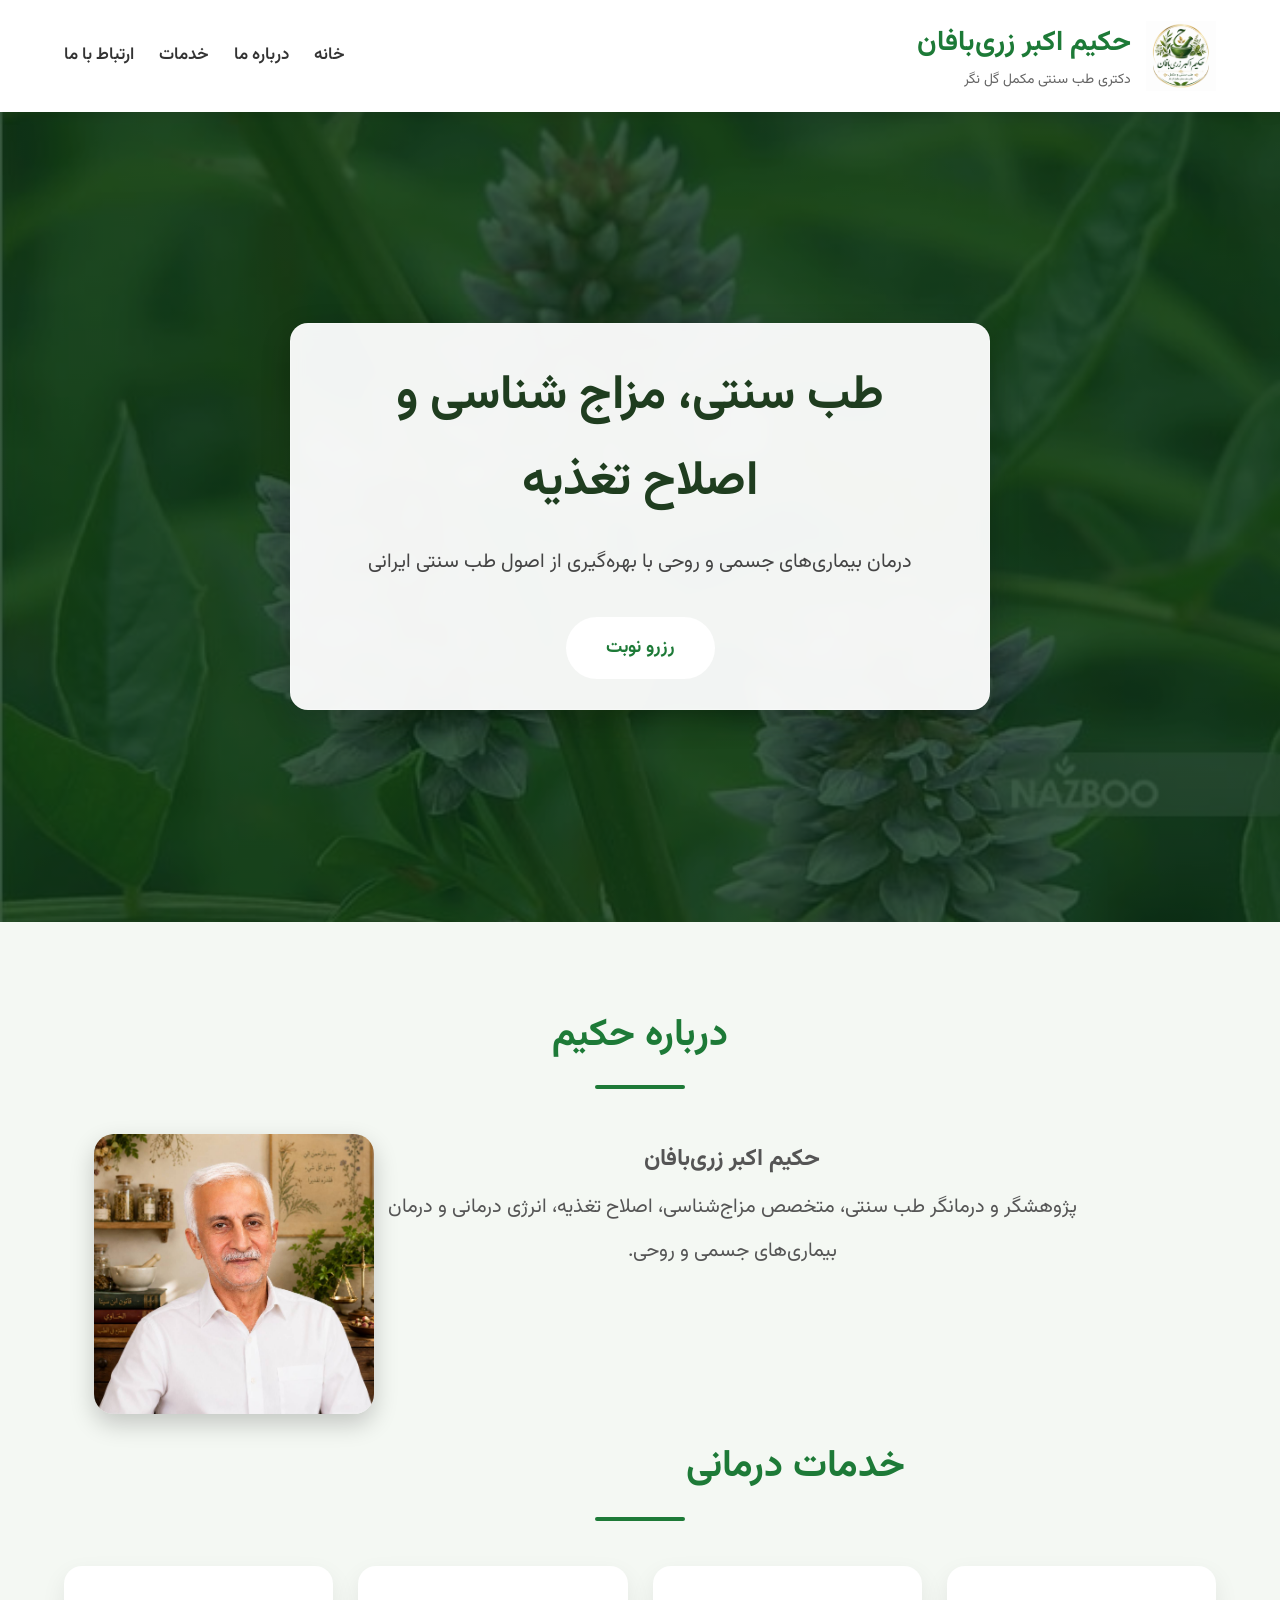
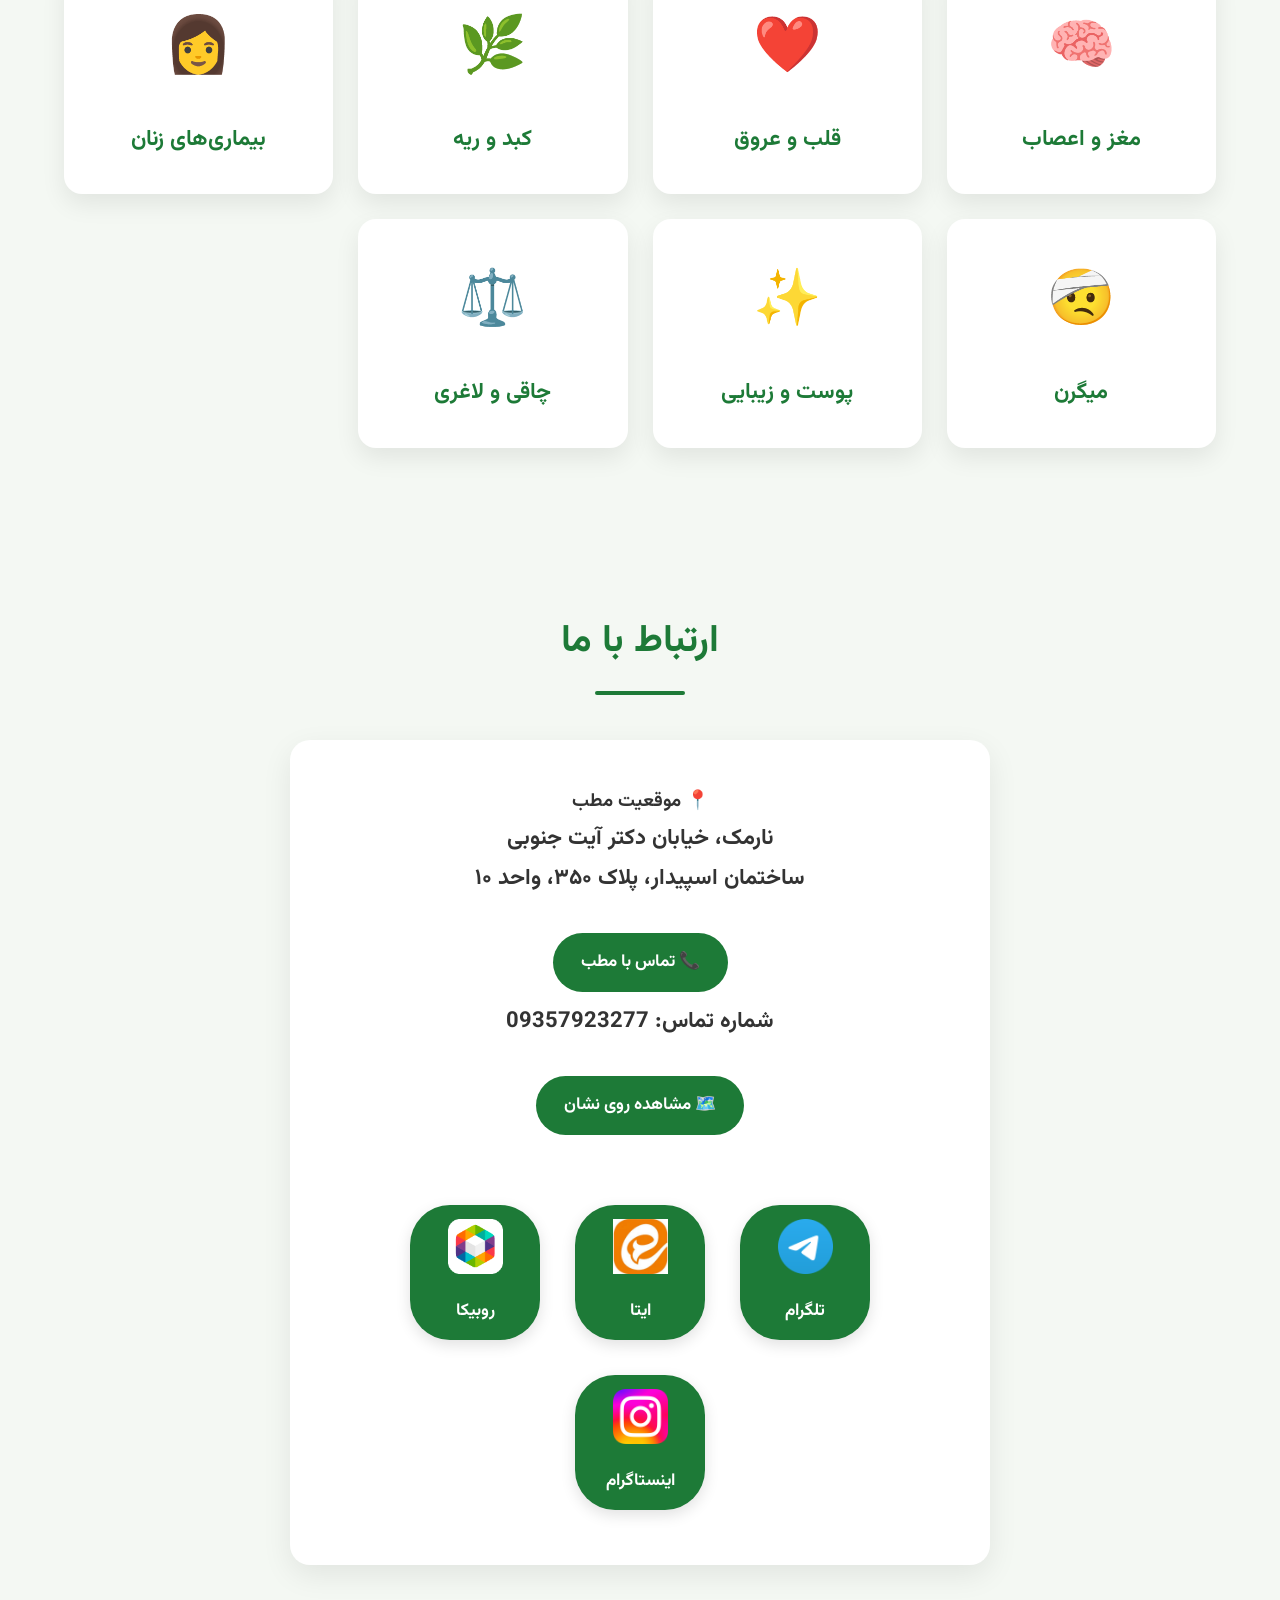
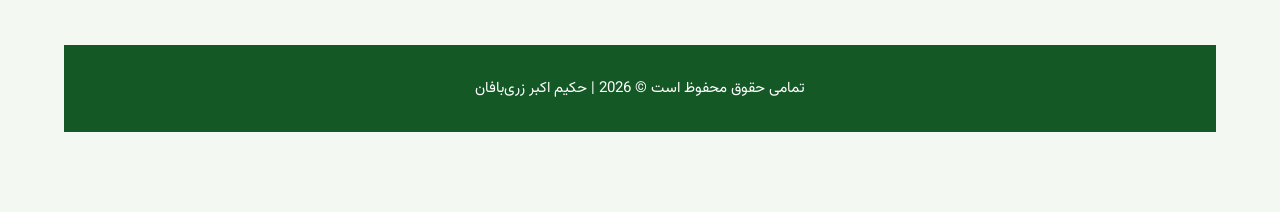
==== commit 8be38f3f: "Add files via upload" ====
--- a/index.html
+++ b/index.html
@@ -121,40 +121,40 @@
 
 <div class="services">
 
-<div class="card">
+<a href="brain.html" class="card">
 🧠
 <h3>مغز و اعصاب</h3>
-</div>
-
-<div class="card">
+</a>
+
+<a href="heart.html" class="card">
 ❤️
 <h3>قلب و عروق</h3>
-</div>
-
-<div class="card">
+</a>
+
+<a href="liver-lung.html" class="card">
 🌿
 <h3>کبد و ریه</h3>
-</div>
-
-<div class="card">
+</a>
+
+<a href="women.html" class="card">
 👩
 <h3>بیماری‌های زنان</h3>
-</div>
-
-<div class="card">
+</a>
+
+<a href="migraine.html" class="card">
 🤕
 <h3>میگرن</h3>
-</div>
-
-<div class="card">
+</a>
+
+<a href="skin.html" class="card">
 ✨
 <h3>پوست و زیبایی</h3>
-</div>
-
-<div class="card">
+</a>
+
+<a href="weight.html" class="card">
 ⚖️
 <h3>چاقی و لاغری</h3>
-</div>
+</a>
 </div>
 </div>
 
--- a/style.css
+++ b/style.css
@@ -76,6 +76,34 @@
     font-size:17px;
     transition:.3s;
     font-weight:600;
+}
+.hero-banner{
+    width:100%;
+    height:420px;
+    object-fit:cover;
+    display:block;
+}
+
+.hero{
+    padding:0;
+    background:#fff;
+}
+
+.hero-content{
+    text-align:center;
+    padding:50px 20px;
+}
+
+.hero-content h2{
+    color:#2e7d32;
+    font-size:42px;
+    margin-bottom:15px;
+}
+
+.hero-content p{
+    font-size:20px;
+    color:#555;
+    line-height:2;
 }
 
 nav a:hover{
@@ -645,4 +673,97 @@
 .location-box p{
     line-height:2;
     color:#555;
+}
+.social-links{
+    display:flex;
+    justify-content:center;
+    gap:15px;
+    flex-wrap:wrap;
+    margin-top:25px;
+}
+
+.social-card{
+    width:130px;
+    background:#fff;
+    border-radius:15px;
+    text-decoration:none;
+    color:#333;
+    padding:15px;
+    text-align:center;
+    box-shadow:0 5px 15px rgba(0,0,0,.12);
+    transition:.3s;
+}
+
+.social-card:hover{
+    transform:translateY(-5px);
+}
+
+.social-card img{
+    width:55px;
+    height:55px;
+    object-fit:contain;
+    margin-bottom:10px;
+}
+
+.social-card span{
+    display:block;
+    font-weight:bold;
+}
+.hero{
+    position: relative;
+    overflow: hidden;
+}
+
+.hero::before{
+    content: "";
+    position: absolute;
+    top: 0;
+    left: 0;
+    width: 100%;
+    height: 100%;
+    background: rgba(0,0,0,0.35); /* شدت تیرگی */
+    z-index: 1;
+}
+
+.hero-content{
+    position: relative;
+    z-index: 2;
+    color: white;
+}
+.hero-content{
+    display: inline-block;
+    background: rgba(255,255,255,0.18);
+    backdrop-filter: blur(8px);
+    -webkit-backdrop-filter: blur(8px);
+
+    padding: 30px 45px;
+    border-radius: 18px;
+
+    border: 1px solid rgba(255,255,255,0.3);
+
+    box-shadow: 0 8px 25px rgba(0,0,0,0.25);
+}
+.services a.card{
+    text-decoration: none;
+    color: inherit;
+    display: block;
+}
+.hero-content{
+    display: inline-block;
+    background: rgba(255,255,255,0.95);
+    padding: 30px 45px;
+    border-radius: 18px;
+    box-shadow: 0 10px 30px rgba(0,0,0,0.2);
+    max-width: 700px;
+}
+.hero-content h2{
+    color: #1f3d1f;
+    margin-bottom: 15px;
+    text-shadow: none;
+}
+
+.hero-content p{
+    color: #444;
+    line-height: 2;
+    text-shadow: none;
 }
